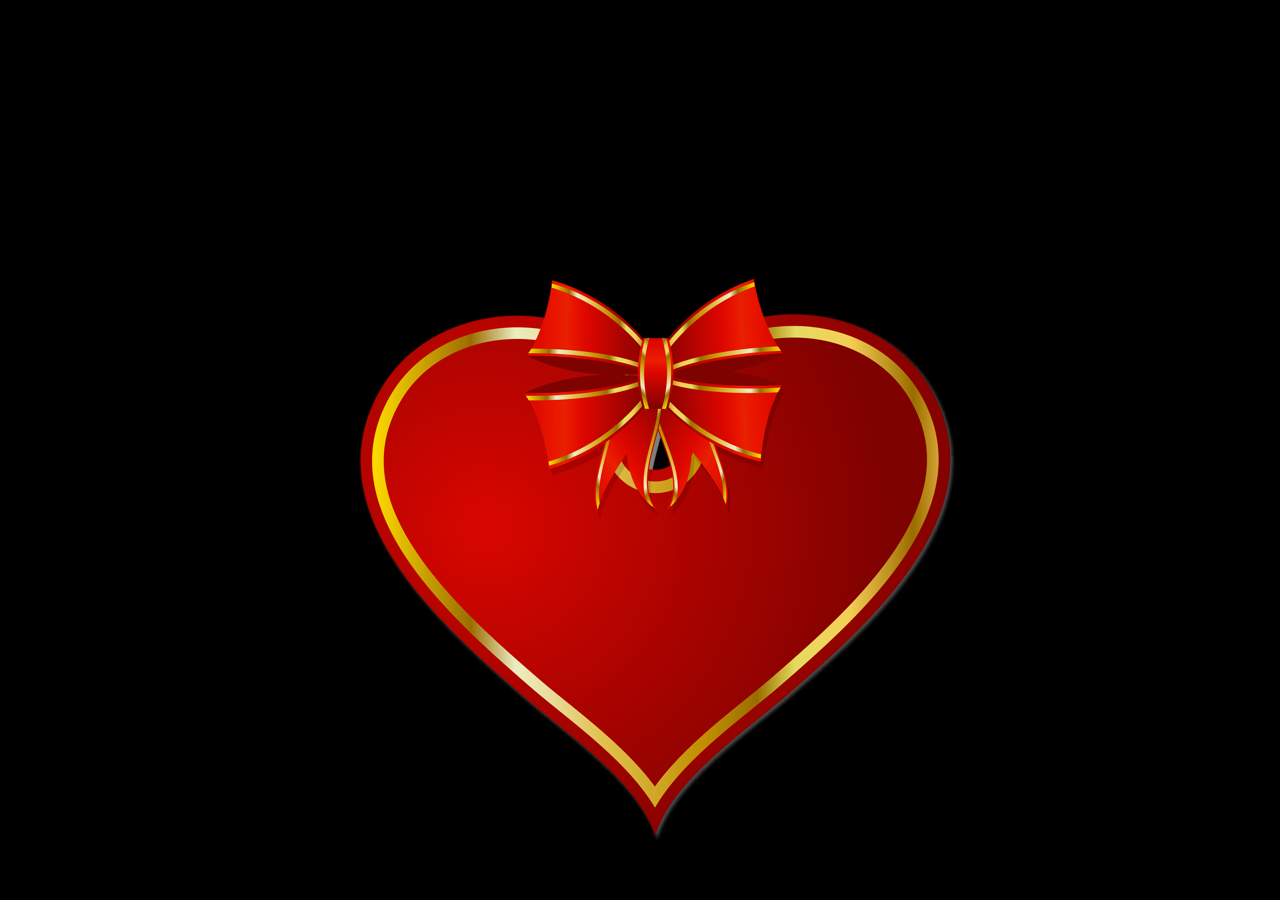
==== index.html @ 05aa2619 "Add files via upload" ====
<!DOCTYPE html>
<html>
<head>
	<title></title>
	<link rel="stylesheet" type="text/css" href="flipclock.css">
	<style type="text/css">
		body{
			position: relative;
			display: flex;
  			align-items: center;
  			height: 90vh;
  			left: 25%;
  			background-color: rgb(0,0,0);

		}
		.noSelect {
			-webkit-touch-callout: none;
			-webkit-user-select: none;
			-khtml-user-select: none;
			-moz-user-select: none;
			-ms-user-select: none;
			user-select: none;
			-webkit-tap-highlight-color: transparent;
		}
		.clock{
			padding-top: 50;
		}
		.clock-display{
			display:none;
		}
		.heart{
			padding-left: 5%;
			padding-top: 50%;
			animation: popout 1s forwards;
		}
		.heart-display{
			display:none;
		}
		@keyframes popout {
			0%{
				transform: scale(0);
			}
			100%{
				transform: scale(1);
			}
		}

		.overlay {
			display: none;
			position: fixed;
			top: 0;
			left: 0;
			right: 0;
			bottom: 0;
			justify-content: center;
			align-items: center;
			text-align: center;
			color: white;
			z-index: 1;
			cursor: pointer;
			width: 100%;
			height: 100%;
		}

		.visible {
			display: flex;
			flex-direction: column;
			animation: overlay-grow 800ms forwards;
		}
	</style>
</head>
<body>
	<div id="clockId" class="clock"></div>
	<a class="noSelect" href="indexstart.html">
	<div id="heartId" class="heart-display noSelect"><img class="noSelect" src="heart.png" alt="heart.png"></div>
	</a>
	<video id="myPopup1" class="overlay" width="100%" controls>
		 
		<source src="video1.mp4" type="video/mp4" >
	</video>
	<script src="https://code.jquery.com/jquery-3.4.1.js"></script>
	<script type="text/javascript" src="flipclock.js"></script>
	<script type="text/javascript">
		var clock;
		$(document).ready(function() {
			var currentDate = new Date();
			var futureDate = new Date("Jul 14, 2021 00:00:00");
			// var futureDate =new Date();
			// futureDate.setSeconds( futureDate.getSeconds() + 10 );
			var diff = futureDate.getTime() / 1000 - currentDate.getTime() / 1000;
			if(diff <= 0){
				document.getElementById("clockId").classList.add("clock-display");
				document.getElementById("heartId").classList.remove("heart-display");
				document.getElementById("heartId").classList.add("heart");
			}
			clock = $('.clock').FlipClock(diff,{
				clockFace:'DailyCounter',
				countdown: true
			});

		});
	</script>
</body>
</html>
---- flipclock.css ----
/* Get the bourbon mixin from http://bourbon.io */
/* Reset */
.flip-clock-wrapper * {
    -webkit-box-sizing: border-box;
    -moz-box-sizing: border-box;
    -ms-box-sizing: border-box;
    -o-box-sizing: border-box;
    box-sizing: border-box;
    -webkit-backface-visibility: hidden;
    -moz-backface-visibility: hidden;
    -ms-backface-visibility: hidden;
    -o-backface-visibility: hidden;
    backface-visibility: hidden;
}

.flip-clock-wrapper a {
  cursor: pointer;
  text-decoration: none;
  color: #ccc; }

.flip-clock-wrapper a:hover {
  color: #fff; }

.flip-clock-wrapper ul {
  list-style: none; }

.flip-clock-wrapper.clearfix:before,
.flip-clock-wrapper.clearfix:after {
  content: " ";
  display: table; }

.flip-clock-wrapper.clearfix:after {
  clear: both; }

.flip-clock-wrapper.clearfix {
  *zoom: 1; }

/* Main */
.flip-clock-wrapper {
  font: normal 11px "Helvetica Neue", Helvetica, sans-serif;
  -webkit-user-select: none; }

.flip-clock-meridium {
  background: none !important;
  box-shadow: 0 0 0 !important;
  font-size: 36px !important; }

.flip-clock-meridium a { color: #313333; }

.flip-clock-wrapper {
  text-align: center;
  position: relative;
  width: 100%;
  margin: 1em;
}

.flip-clock-wrapper:before,
.flip-clock-wrapper:after {
    content: " "; /* 1 */
    display: table; /* 2 */
}
.flip-clock-wrapper:after {
    clear: both;
}

/* Skeleton */
.flip-clock-wrapper ul {
  position: relative;
  float: left;
  margin: 5px;
  width: 60px;
  height: 90px;
  font-size: 80px;
  font-weight: bold;
  line-height: 87px;
  border-radius: 6px;
  background: #000;
}

.flip-clock-wrapper ul li {
  z-index: 1;
  position: absolute;
  left: 0;
  top: 0;
  width: 100%;
  height: 100%;
  line-height: 87px;
  text-decoration: none !important;
}

.flip-clock-wrapper ul li:first-child {
  z-index: 2; }

.flip-clock-wrapper ul li a {
  display: block;
  height: 100%;
  -webkit-perspective: 200px;
  -moz-perspective: 200px;
  perspective: 200px;
  margin: 0 !important;
  overflow: visible !important;
  cursor: default !important; }

.flip-clock-wrapper ul li a div {
  z-index: 1;
  position: absolute;
  left: 0;
  width: 100%;
  height: 50%;
  font-size: 80px;
  overflow: hidden;
  outline: 1px solid transparent; }

.flip-clock-wrapper ul li a div .shadow {
  position: absolute;
  width: 100%;
  height: 100%;
  z-index: 2; }

.flip-clock-wrapper ul li a div.up {
  -webkit-transform-origin: 50% 100%;
  -moz-transform-origin: 50% 100%;
  -ms-transform-origin: 50% 100%;
  -o-transform-origin: 50% 100%;
  transform-origin: 50% 100%;
  top: 0; }

.flip-clock-wrapper ul li a div.up:after {
  content: "";
  position: absolute;
  top: 44px;
  left: 0;
  z-index: 5;
  width: 100%;
  height: 3px;
  background-color: #000;
  background-color: rgba(0, 0, 0, 0.4); }

.flip-clock-wrapper ul li a div.down {
  -webkit-transform-origin: 50% 0;
  -moz-transform-origin: 50% 0;
  -ms-transform-origin: 50% 0;
  -o-transform-origin: 50% 0;
  transform-origin: 50% 0;
  bottom: 0;
  border-bottom-left-radius: 6px;
  border-bottom-right-radius: 6px;
}

.flip-clock-wrapper ul li a div div.inn {
  position: absolute;
  left: 0;
  z-index: 1;
  width: 100%;
  height: 200%;
  color: #ccc;
  text-shadow: 0 1px 2px #000;
  text-align: center;
  background-color: #333;
  border-radius: 6px;
  font-size: 70px; }

.flip-clock-wrapper ul li a div.up div.inn {
  top: 0; }

.flip-clock-wrapper ul li a div.down div.inn {
  bottom: 0; }

/* PLAY */
.flip-clock-wrapper ul.play li.flip-clock-before {
  z-index: 3; }

.flip-clock-wrapper .flip {   box-shadow: 0 2px 5px rgba(0, 0, 0, 0.7); }

.flip-clock-wrapper ul.play li.flip-clock-active {
  -webkit-animation: asd 0.01s 0.49s linear both;
  -moz-animation: asd 0.01s 0.49s linear both;
  animation: asd 0.01s 0.49s linear both;
  z-index: 5; }

.flip-clock-divider {
  float: left;
  display: inline-block;
  position: relative;
  width: 20px;
  height: 100px; }

.flip-clock-divider:first-child {
  width: 0; }

.flip-clock-dot {
  display: block;
  background: #323434;
  width: 10px;
  height: 10px;
  position: absolute;
  border-radius: 50%;
  box-shadow: 0 0 5px rgba(0, 0, 0, 0.5);
  left: 5px; }

.flip-clock-divider .flip-clock-label {
  position: absolute;
  top: -1.5em;
  right: -96px;
  left: 25px;
  color: black;
  text-shadow: none;
  font-size: xx-large;}

.flip-clock-divider.minutes .flip-clock-label {
  right: -88px; }

.flip-clock-divider.seconds .flip-clock-label {
  right: -91px; }

.flip-clock-dot.top {
  top: 30px; }

.flip-clock-dot.bottom {
  bottom: 30px; }

@-webkit-keyframes asd {
  0% {
    z-index: 2; }

  100% {
    z-index: 4; } }

@-moz-keyframes asd {
  0% {
    z-index: 2; }

  100% {
    z-index: 4; } }

@-o-keyframes asd {
  0% {
    z-index: 2; }

  100% {
    z-index: 4; } }

@keyframes asd {
  0% {
    z-index: 2; }

  100% {
    z-index: 4; } }

.flip-clock-wrapper ul.play li.flip-clock-active .down {
  z-index: 2;
  -webkit-animation: turn 0.5s 0.5s linear both;
  -moz-animation: turn 0.5s 0.5s linear both;
  animation: turn 0.5s 0.5s linear both; }

@-webkit-keyframes turn {
  0% {
    -webkit-transform: rotateX(90deg); }

  100% {
    -webkit-transform: rotateX(0deg); } }

@-moz-keyframes turn {
  0% {
    -moz-transform: rotateX(90deg); }

  100% {
    -moz-transform: rotateX(0deg); } }

@-o-keyframes turn {
  0% {
    -o-transform: rotateX(90deg); }

  100% {
    -o-transform: rotateX(0deg); } }

@keyframes turn {
  0% {
    transform: rotateX(90deg); }

  100% {
    transform: rotateX(0deg); } }

.flip-clock-wrapper ul.play li.flip-clock-before .up {
  z-index: 2;
  -webkit-animation: turn2 0.5s linear both;
  -moz-animation: turn2 0.5s linear both;
  animation: turn2 0.5s linear both; }

@-webkit-keyframes turn2 {
  0% {
    -webkit-transform: rotateX(0deg); }

  100% {
    -webkit-transform: rotateX(-90deg); } }

@-moz-keyframes turn2 {
  0% {
    -moz-transform: rotateX(0deg); }

  100% {
    -moz-transform: rotateX(-90deg); } }

@-o-keyframes turn2 {
  0% {
    -o-transform: rotateX(0deg); }

  100% {
    -o-transform: rotateX(-90deg); } }

@keyframes turn2 {
  0% {
    transform: rotateX(0deg); }

  100% {
    transform: rotateX(-90deg); } }

.flip-clock-wrapper ul li.flip-clock-active {
  z-index: 3; }

/* SHADOW */
.flip-clock-wrapper ul.play li.flip-clock-before .up .shadow {
  background: -moz-linear-gradient(top, rgba(0, 0, 0, 0.1) 0%, black 100%);
  background: -webkit-gradient(linear, left top, left bottom, color-stop(0%, rgba(0, 0, 0, 0.1)), color-stop(100%, black));
  background: linear, top, rgba(0, 0, 0, 0.1) 0%, black 100%;
  background: -o-linear-gradient(top, rgba(0, 0, 0, 0.1) 0%, black 100%);
  background: -ms-linear-gradient(top, rgba(0, 0, 0, 0.1) 0%, black 100%);
  background: linear, to bottom, rgba(0, 0, 0, 0.1) 0%, black 100%;
  -webkit-animation: show 0.5s linear both;
  -moz-animation: show 0.5s linear both;
  animation: show 0.5s linear both; }

.flip-clock-wrapper ul.play li.flip-clock-active .up .shadow {
  background: -moz-linear-gradient(top, rgba(0, 0, 0, 0.1) 0%, black 100%);
  background: -webkit-gradient(linear, left top, left bottom, color-stop(0%, rgba(0, 0, 0, 0.1)), color-stop(100%, black));
  background: linear, top, rgba(0, 0, 0, 0.1) 0%, black 100%;
  background: -o-linear-gradient(top, rgba(0, 0, 0, 0.1) 0%, black 100%);
  background: -ms-linear-gradient(top, rgba(0, 0, 0, 0.1) 0%, black 100%);
  background: linear, to bottom, rgba(0, 0, 0, 0.1) 0%, black 100%;
  -webkit-animation: hide 0.5s 0.3s linear both;
  -moz-animation: hide 0.5s 0.3s linear both;
  animation: hide 0.5s 0.3s linear both; }

/*DOWN*/
.flip-clock-wrapper ul.play li.flip-clock-before .down .shadow {
  background: -moz-linear-gradient(top, black 0%, rgba(0, 0, 0, 0.1) 100%);
  background: -webkit-gradient(linear, left top, left bottom, color-stop(0%, black), color-stop(100%, rgba(0, 0, 0, 0.1)));
  background: linear, top, black 0%, rgba(0, 0, 0, 0.1) 100%;
  background: -o-linear-gradient(top, black 0%, rgba(0, 0, 0, 0.1) 100%);
  background: -ms-linear-gradient(top, black 0%, rgba(0, 0, 0, 0.1) 100%);
  background: linear, to bottom, black 0%, rgba(0, 0, 0, 0.1) 100%;
  -webkit-animation: show 0.5s linear both;
  -moz-animation: show 0.5s linear both;
  animation: show 0.5s linear both; }

.flip-clock-wrapper ul.play li.flip-clock-active .down .shadow {
  background: -moz-linear-gradient(top, black 0%, rgba(0, 0, 0, 0.1) 100%);
  background: -webkit-gradient(linear, left top, left bottom, color-stop(0%, black), color-stop(100%, rgba(0, 0, 0, 0.1)));
  background: linear, top, black 0%, rgba(0, 0, 0, 0.1) 100%;
  background: -o-linear-gradient(top, black 0%, rgba(0, 0, 0, 0.1) 100%);
  background: -ms-linear-gradient(top, black 0%, rgba(0, 0, 0, 0.1) 100%);
  background: linear, to bottom, black 0%, rgba(0, 0, 0, 0.1) 100%;
  -webkit-animation: hide 0.5s 0.3s linear both;
  -moz-animation: hide 0.5s 0.3s linear both;
  animation: hide 0.5s 0.2s linear both; }

@-webkit-keyframes show {
  0% {
    opacity: 0; }

  100% {
    opacity: 1; } }

@-moz-keyframes show {
  0% {
    opacity: 0; }

  100% {
    opacity: 1; } }

@-o-keyframes show {
  0% {
    opacity: 0; }

  100% {
    opacity: 1; } }

@keyframes show {
  0% {
    opacity: 0; }

  100% {
    opacity: 1; } }

@-webkit-keyframes hide {
  0% {
    opacity: 1; }

  100% {
    opacity: 0; } }

@-moz-keyframes hide {
  0% {
    opacity: 1; }

  100% {
    opacity: 0; } }

@-o-keyframes hide {
  0% {
    opacity: 1; }

  100% {
    opacity: 0; } }

@keyframes hide {
  0% {
    opacity: 1; }

  100% {
    opacity: 0; } }
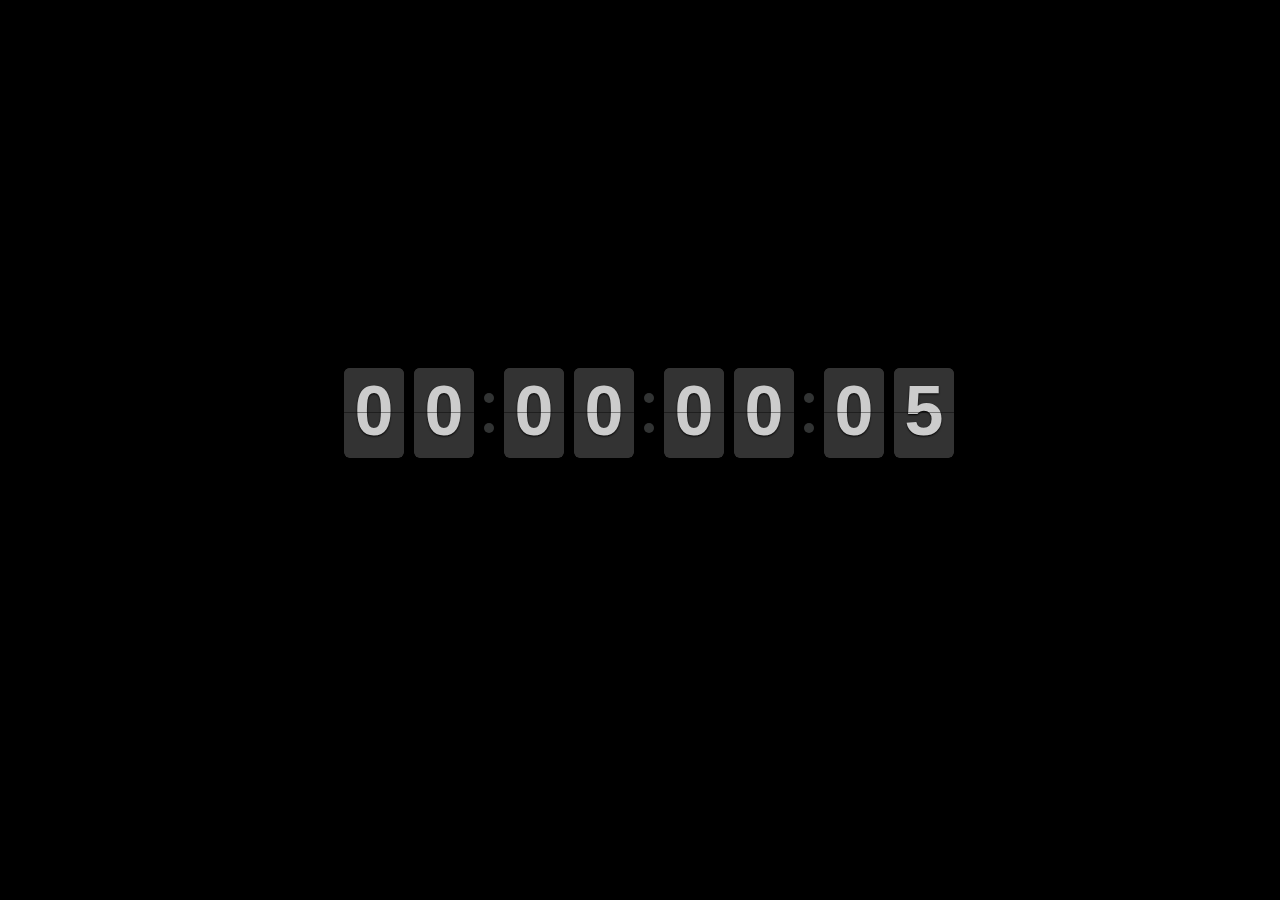
==== commit 73a90669: "Update index.html" ====
--- a/index.html
+++ b/index.html
@@ -84,9 +84,9 @@
 		var clock;
 		$(document).ready(function() {
 			var currentDate = new Date();
-			var futureDate = new Date("Jul 14, 2021 00:00:00");
-			// var futureDate =new Date();
-			// futureDate.setSeconds( futureDate.getSeconds() + 10 );
+			//var futureDate = new Date("Jul 14, 2021 00:00:00");
+			var futureDate =new Date();
+			futureDate.setSeconds( futureDate.getSeconds() + 5 );
 			var diff = futureDate.getTime() / 1000 - currentDate.getTime() / 1000;
 			if(diff <= 0){
 				document.getElementById("clockId").classList.add("clock-display");
